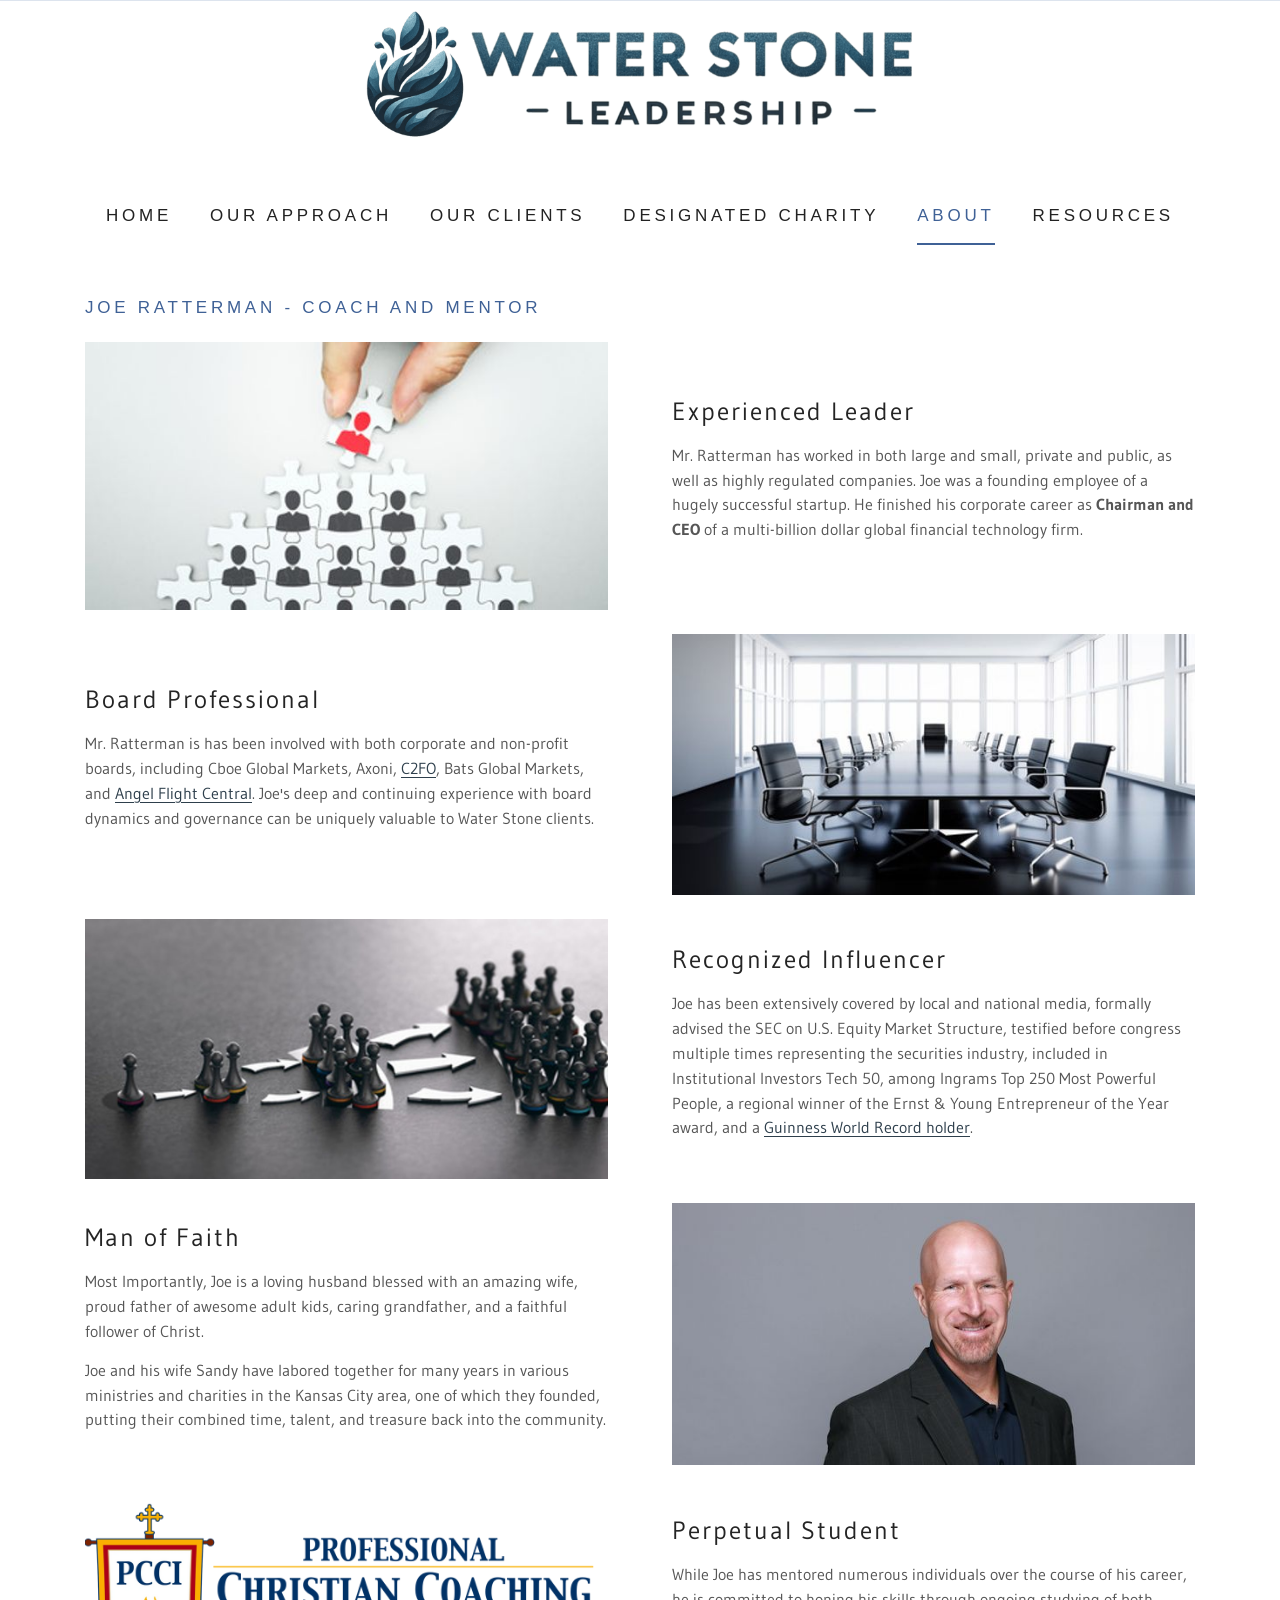
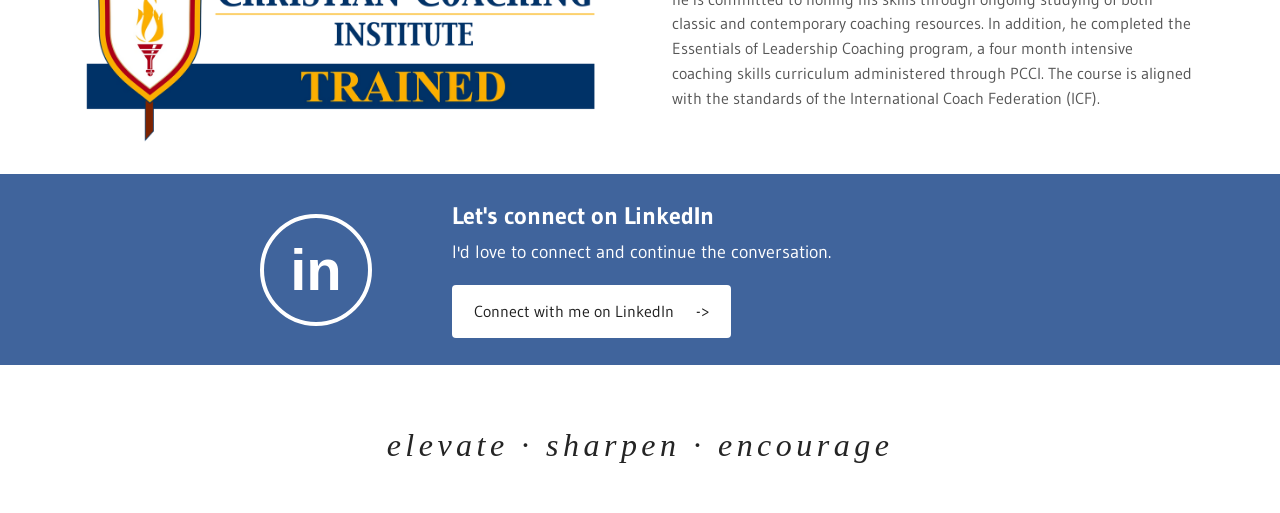
==== about.html @ f8d33e9f "Initial Transfer" ====
<!doctype html>
<html lang="en">
<head>
  <meta charset="utf-8">
  <meta name="viewport" content="width=device-width, initial-scale=1">
  <title>About | Water Stone Leadership</title>
  <link rel="stylesheet" href="styles.css">
</head>
<body>
  <header class="site-header">
    <a class="brand" href="index.html"><img src="assets/wsl-header.png" alt="Water Stone Leadership"></a>
    <nav class="site-nav">
      <a href="index.html">Home</a>
      <a href="our-approach.html">Our Approach</a>
      <a href="our-clients.html">Our Clients</a>
      <a href="designated-charity.html">Designated Charity</a>
      <a href="about.html" aria-current="page">About</a>
      <a href="resources.html">Resources</a>
    </nav>
  </header>

  <main class="content wrap">
    <h1 class="page-title">Joe Ratterman - Coach And Mentor</h1>

    <section class="split">
      <img src="assets/ceo.jpg" alt="">
      <div class="copy">
        <h2>Experienced Leader</h2>
        <p>Mr. Ratterman has worked in both large and small, private and public, as well as highly regulated companies. Joe was a founding employee of a hugely successful startup. He finished his corporate career as <strong>Chairman and CEO</strong> of a multi-billion dollar global financial technology firm.</p>
      </div>
    </section>

    <section class="split reverse">
      <img src="assets/boardroom.jpg" alt="">
      <div class="copy">
        <h2>Board Professional</h2>
        <p>Mr. Ratterman is has been involved with both corporate and non-profit boards, including Cboe Global Markets, Axoni, <a href="https://www.c2fo.com/">C2FO</a>, Bats Global Markets, and <a href="https://angelflightcentral.org/">Angel Flight Central</a>. Joe's deep and continuing experience with board dynamics and governance can be uniquely valuable to Water Stone clients.</p>
      </div>
    </section>

    <section class="split">
      <img src="assets/influence.jpg" alt="">
      <div class="copy">
        <h2>Recognized Influencer</h2>
        <p>Joe has been extensively covered by local and national media, formally advised the SEC on U.S. Equity Market Structure, testified before congress multiple times representing the securities industry, included in Institutional Investors Tech 50, among Ingrams Top 250 Most Powerful People, a regional winner of the Ernst & Young Entrepreneur of the Year award, and a <a href="https://joeratterman.com/world-record.html">Guinness World Record holder</a>.</p>
      </div>
    </section>

    <section class="split reverse">
      <img src="assets/faith.jpg" alt="">
      <div class="copy">
        <h2>Man of Faith</h2>
        <p>Most Importantly, Joe is a loving husband blessed with an amazing wife, proud father of awesome adult kids, caring grandfather, and a faithful follower of Christ.</p>
        <p>Joe and his wife Sandy have labored together for many years in various ministries and charities in the Kansas City area, one of which they founded, putting their combined time, talent, and treasure back into the community.</p>
      </div>
    </section>

    <section class="split">
      <img src="assets/pcci.png" alt="">
      <div class="copy">
        <h2>Perpetual Student</h2>
        <p>While Joe has mentored numerous individuals over the course of his career, he is committed to honing his skills through ongoing studying of both classic and contemporary coaching resources. In addition, he completed the Essentials of Leadership Coaching program, a four month intensive coaching skills curriculum administered through PCCI. The course is aligned with the standards of the International Coach Federation (ICF).</p>
      </div>
    </section>
  </main>

  <section class="linkedin-band">
    <div class="wrap">
      <div class="linkedin-mark" aria-hidden="true">in</div>
      <div>
        <h2>Let's connect on LinkedIn</h2>
        <p>I'd love to connect and continue the conversation.</p>
        <a href="https://www.linkedin.com/in/rattermanjoe">Connect with me on LinkedIn <span aria-hidden="true">-></span></a>
      </div>
    </div>
  </section>

  <footer class="site-footer">elevate · sharpen · encourage</footer>
</body>
</html>
---- styles.css ----
@import url("https://fonts.googleapis.com/css2?family=Gudea:ital,wght@0,400;0,700;1,400&display=swap");

:root {
  --ink: #2e3f4c;
  --body: #565656;
  --blue: #40649c;
  --accent-blue: #3f6196;
  --pale: #eef2fb;
  --line: #dde4ee;
}

* {
  box-sizing: border-box;
}

body {
  margin: 0;
  background: #fff;
  color: var(--body);
  font-family: "Gudea", Arial, Helvetica, sans-serif;
  font-size: 16px;
  line-height: 1.55;
}

a {
  color: var(--ink);
  text-underline-offset: 3px;
}

.site-header {
  position: relative;
  padding: 6px 24px 35px;
  border-top: 1px solid var(--line);
  text-align: center;
}

.brand img {
  width: min(560px, 68vw);
  height: auto;
}

.site-nav {
  display: flex;
  flex-wrap: wrap;
  justify-content: center;
  gap: 22px 38px;
  margin-top: 54px;
}

.site-nav a {
  display: inline-block;
  padding: 0 0 14px;
  border-bottom: 2px solid transparent;
  color: #222;
  font-family: "Avenir Next", "Helvetica Neue", Arial, Helvetica, sans-serif;
  font-size: 17px;
  font-weight: 400;
  letter-spacing: 0.22em;
  text-decoration: none;
  text-transform: uppercase;
}

.site-nav a:hover,
.site-nav a[aria-current="page"] {
  border-bottom-color: var(--accent-blue);
  color: var(--accent-blue);
}

.wrap {
  width: min(1110px, calc(100% - 48px));
  margin: 0 auto;
}

.narrow {
  width: min(900px, calc(100% - 48px));
}

.home {
  min-height: calc(100vh - 128px);
  text-align: center;
}

.home-mark {
  width: min(466px, 72vw);
  margin: 0 auto 32px;
  display: block;
}

.tagline,
.site-footer {
  color: var(--ink);
  font-weight: 400;
  letter-spacing: 0.22em;
  text-transform: uppercase;
}

.page-title,
.section-title {
  color: var(--accent-blue);
  font-family: "Avenir Next", "Helvetica Neue", Arial, Helvetica, sans-serif;
  font-weight: 400;
  letter-spacing: 0.22em;
  line-height: normal;
  text-transform: uppercase;
}

.tagline {
  margin: 0 0 24px;
  font-size: 16px;
}

.verse {
  margin: 0 auto;
  max-width: 520px;
  color: var(--body);
}

.verse em {
  display: block;
  font-size: 14px;
}

.page-title {
  margin: 18px 0 24px;
  font-size: 17px;
}

.section-title {
  font-size: 17px;
}

.spacious {
  padding-top: 12vh;
}

.approach-intro {
  display: grid;
  grid-template-columns: minmax(0, 1fr) minmax(220px, 400px);
  gap: 58px;
  align-items: start;
  margin: 20px 0 28px;
}

.approach-intro img {
  width: 100%;
  display: block;
}

.content p {
  margin: 0 0 14px;
}

.content ul {
  margin: 14px 0 18px 22px;
}

.content li {
  margin: 4px 0;
}

.split {
  display: grid;
  grid-template-columns: 1fr 1fr;
  gap: 64px;
  align-items: center;
  margin: 18px 0 24px;
}

.wrap.split {
  margin: 18px auto 24px;
}

.split.reverse .copy {
  order: -1;
}

.split img,
.image-panel img {
  width: 100%;
  display: block;
}

h2,
h3 {
  margin: 0 0 16px;
  color: #242424;
  font-weight: 400;
  letter-spacing: 0.08em;
  line-height: 1.25;
}

h2 {
  font-size: 25px;
}

h3 {
  font-size: 21px;
}

.overview {
  display: grid;
  grid-template-columns: repeat(6, 1fr);
  gap: 48px;
  margin: 22px 0 28px;
}

.overview article {
  grid-column: span 2;
  min-height: 320px;
  padding: 64px 48px 46px;
  background: var(--pale);
  color: #606060;
  text-align: center;
}

.overview article:nth-child(4) {
  grid-column: 2 / span 2;
}

.overview article:nth-child(5) {
  grid-column: 4 / span 2;
}

.overview h3 {
  margin-bottom: 18px;
  color: #242424;
  font-size: 21px;
}

.overview p {
  font-size: 16px;
  line-height: 1.55;
}

.definition-band {
  margin: 24px 0;
  padding: 27px 24px;
  background: var(--blue);
  color: #fff;
  text-align: center;
}

.definition-band p {
  margin: 0 0 12px;
  font-size: 24px;
  line-height: 1.35;
}

.definition-band p:last-child {
  margin-bottom: 0;
}

.coach-quote {
  display: grid;
  grid-template-columns: minmax(280px, 0.9fr) minmax(0, 1fr);
  gap: 58px;
  align-items: center;
  margin: 24px auto 28px;
}

.coach-quote img {
  width: 100%;
  display: block;
}

.coach-quote blockquote {
  margin: 0;
  color: #606060;
  font-size: 22px;
  font-style: italic;
  line-height: 1.55;
  text-align: center;
}

.image-panel {
  margin: 18px auto 24px;
  width: min(400px, 100%);
}

.cards {
  display: grid;
  grid-template-columns: repeat(6, 1fr);
  gap: 48px 58px;
  margin: 18px 0 24px;
}

.card {
  grid-column: span 2;
  min-height: 142px;
  padding: 38px 44px;
  background: var(--pale);
  text-align: center;
}

.card.wide {
  grid-column: auto;
  width: auto;
}

.card:nth-child(4) {
  grid-column: 2 / span 2;
}

.card:nth-child(5) {
  grid-column: 4 / span 2;
}

.blue-band {
  margin: 22px 0;
  padding: 27px 24px;
  background: var(--blue);
  color: #fff;
  text-align: center;
}

.blue-band blockquote {
  margin: 0 auto;
  max-width: 760px;
  font-size: 20px;
  font-style: italic;
}

.clients-quote .wrap {
  display: grid;
  grid-template-columns: minmax(280px, 0.85fr) minmax(0, 1fr);
  gap: 68px;
  align-items: center;
}

.clients-quote img {
  width: 100%;
  display: block;
}

.clients-quote blockquote {
  max-width: none;
}

.testimonial-section {
  margin: 22px auto 24px;
}

.testimonials {
  display: grid;
  grid-template-columns: repeat(2, 1fr);
  gap: 26px;
  margin: 16px 0 20px;
}

.testimonials p {
  min-height: 170px;
  padding: 34px 40px;
  background: var(--pale);
  text-align: center;
}

.testimonials a {
  display: block;
  margin-top: 18px;
  color: var(--accent-blue);
  text-decoration: underline;
  text-underline-offset: 3px;
}

.button {
  display: inline-block;
  margin: 8px 0 18px;
  padding: 16px 28px;
  border: 1px solid var(--accent-blue);
  background: transparent;
  color: var(--accent-blue);
  font-weight: 700;
  letter-spacing: 0.18em;
  text-decoration: none;
  text-transform: uppercase;
}

.considerations {
  display: grid;
  grid-template-columns: minmax(220px, 360px) 1fr;
  gap: 54px;
  align-items: start;
  margin: 18px 0;
}

.charity-intro {
  display: grid;
  grid-template-columns: minmax(0, 1fr) minmax(260px, 400px);
  gap: 72px;
  align-items: start;
  margin: 22px auto 24px;
}

.charity-intro img {
  width: 100%;
  display: block;
}

.charity-feature {
  display: grid;
  grid-template-columns: 1fr 1fr;
  align-items: stretch;
  margin: 0 auto 24px;
}

.charity-feature-copy {
  padding: 62px 50px 48px;
  background: var(--pale);
}

.charity-feature .page-title {
  margin: 0 0 20px;
}

.charity-feature-copy p {
  color: var(--body);
}

.charity-feature img {
  width: 100%;
  height: 100%;
  display: block;
  object-fit: cover;
}

.charity-considerations {
  margin: 0 auto 22px;
  color: var(--body);
  text-align: center;
}

.charity-considerations h2 {
  margin-bottom: 18px;
}

.charity-considerations p {
  margin-bottom: 4px;
}

.charity-considerations p:last-child {
  margin-top: 20px;
}

.charity-scripture {
  margin: 0;
  padding: 27px 0;
  background: var(--blue);
  color: #fff;
}

.charity-scripture .wrap {
  display: grid;
  grid-template-columns: minmax(280px, 0.9fr) minmax(0, 1fr);
  gap: 72px;
  align-items: center;
}

.charity-scripture img {
  width: 100%;
  display: block;
}

.charity-scripture p {
  margin: 0;
  text-align: center;
  line-height: 1.55;
}

.resources-page {
  margin-top: 24px;
}

.resource-section {
  margin: 0 0 24px;
}

.resource-section .page-title,
.resource-section .section-title {
  margin: 0 0 18px;
}

.resource-list {
  display: grid;
  grid-template-columns: repeat(3, 1fr);
  gap: 18px;
}

.resource-list a {
  display: block;
  min-height: 74px;
  padding: 22px 24px;
  background: var(--pale);
  color: #545454;
  text-align: center;
  text-decoration: none;
}

.resource-list a:hover {
  color: var(--accent-blue);
  text-decoration: underline;
}

.linkedin-band {
  margin: 24px 0 0;
  padding: 27px 24px;
  background: var(--blue);
  color: #fff;
}

.linkedin-band .wrap {
  display: grid;
  grid-template-columns: 150px minmax(0, 1fr);
  gap: 42px;
  align-items: center;
  width: min(760px, calc(100% - 48px));
}

.linkedin-mark {
  width: 112px;
  height: 112px;
  border: 4px solid #fff;
  border-radius: 50%;
  display: grid;
  place-items: center;
  color: #fff;
  font-family: Arial, Helvetica, sans-serif;
  font-size: 58px;
  font-weight: 700;
  line-height: 1;
}

.linkedin-band h2 {
  margin: 0 0 8px;
  color: #fff;
  font-size: 24px;
  font-weight: 700;
  letter-spacing: 0;
}

.linkedin-band p {
  margin: 0 0 18px;
  font-size: 18px;
}

.linkedin-band a {
  display: inline-flex;
  align-items: center;
  gap: 22px;
  padding: 14px 22px;
  border-radius: 4px;
  background: #fff;
  color: #1f1f1f;
  text-decoration: none;
}

.linkedin-band a:hover {
  background: var(--pale);
  color: var(--accent-blue);
}

.site-footer {
  padding: 56px 24px 42px;
  text-align: center;
  font-family: Didot, "Bodoni 72", "Baskerville", Georgia, "Times New Roman", serif;
  font-size: 32px;
  font-style: italic;
  font-weight: 300;
  letter-spacing: 0.14em;
  color: #242424;
  text-transform: lowercase;
}

@media (max-width: 760px) {
  .site-header {
    padding: 12px 18px 21px;
  }

  .brand img {
    width: min(320px, 74vw);
  }

  .site-nav {
    gap: 14px 24px;
    margin-top: 28px;
  }

  .site-nav a {
    padding-bottom: 8px;
    font-size: 13px;
    letter-spacing: 0.18em;
  }

  .home-mark {
    margin-top: 12px;
    margin-bottom: 44px;
  }

  .spacious {
    padding-top: 8vh;
  }

  .approach-intro {
    grid-template-columns: 1fr;
    gap: 28px;
    margin: 16px 0 22px;
  }

  .charity-intro,
  .charity-feature,
  .clients-quote .wrap,
  .coach-quote,
  .charity-scripture .wrap {
    grid-template-columns: 1fr;
    gap: 28px;
  }

  .definition-band {
    padding: 27px 18px;
  }

  .definition-band p,
  .coach-quote blockquote {
    font-size: 18px;
  }

  .charity-intro {
    margin-top: 18px;
  }

  .charity-feature-copy {
    padding: 42px 28px 28px;
  }

  .resource-list {
    grid-template-columns: 1fr;
  }

  .linkedin-band .wrap {
    grid-template-columns: 1fr;
    justify-items: center;
    text-align: center;
  }

  .testimonials {
    grid-template-columns: 1fr;
  }

  .split,
  .overview,
  .cards,
  .considerations {
    grid-template-columns: 1fr;
    gap: 28px;
  }

  .overview article,
  .overview article:nth-child(4),
  .overview article:nth-child(5),
  .card,
  .card:nth-child(4),
  .card:nth-child(5) {
    grid-column: auto;
  }

  .split,
  .split.reverse {
    margin: 18px 0 24px;
  }

  .wrap.split,
  .wrap.split.reverse {
    margin: 18px auto 24px;
  }

  .split.reverse .copy {
    order: initial;
  }

  .card.wide {
    grid-column: auto;
  }
}
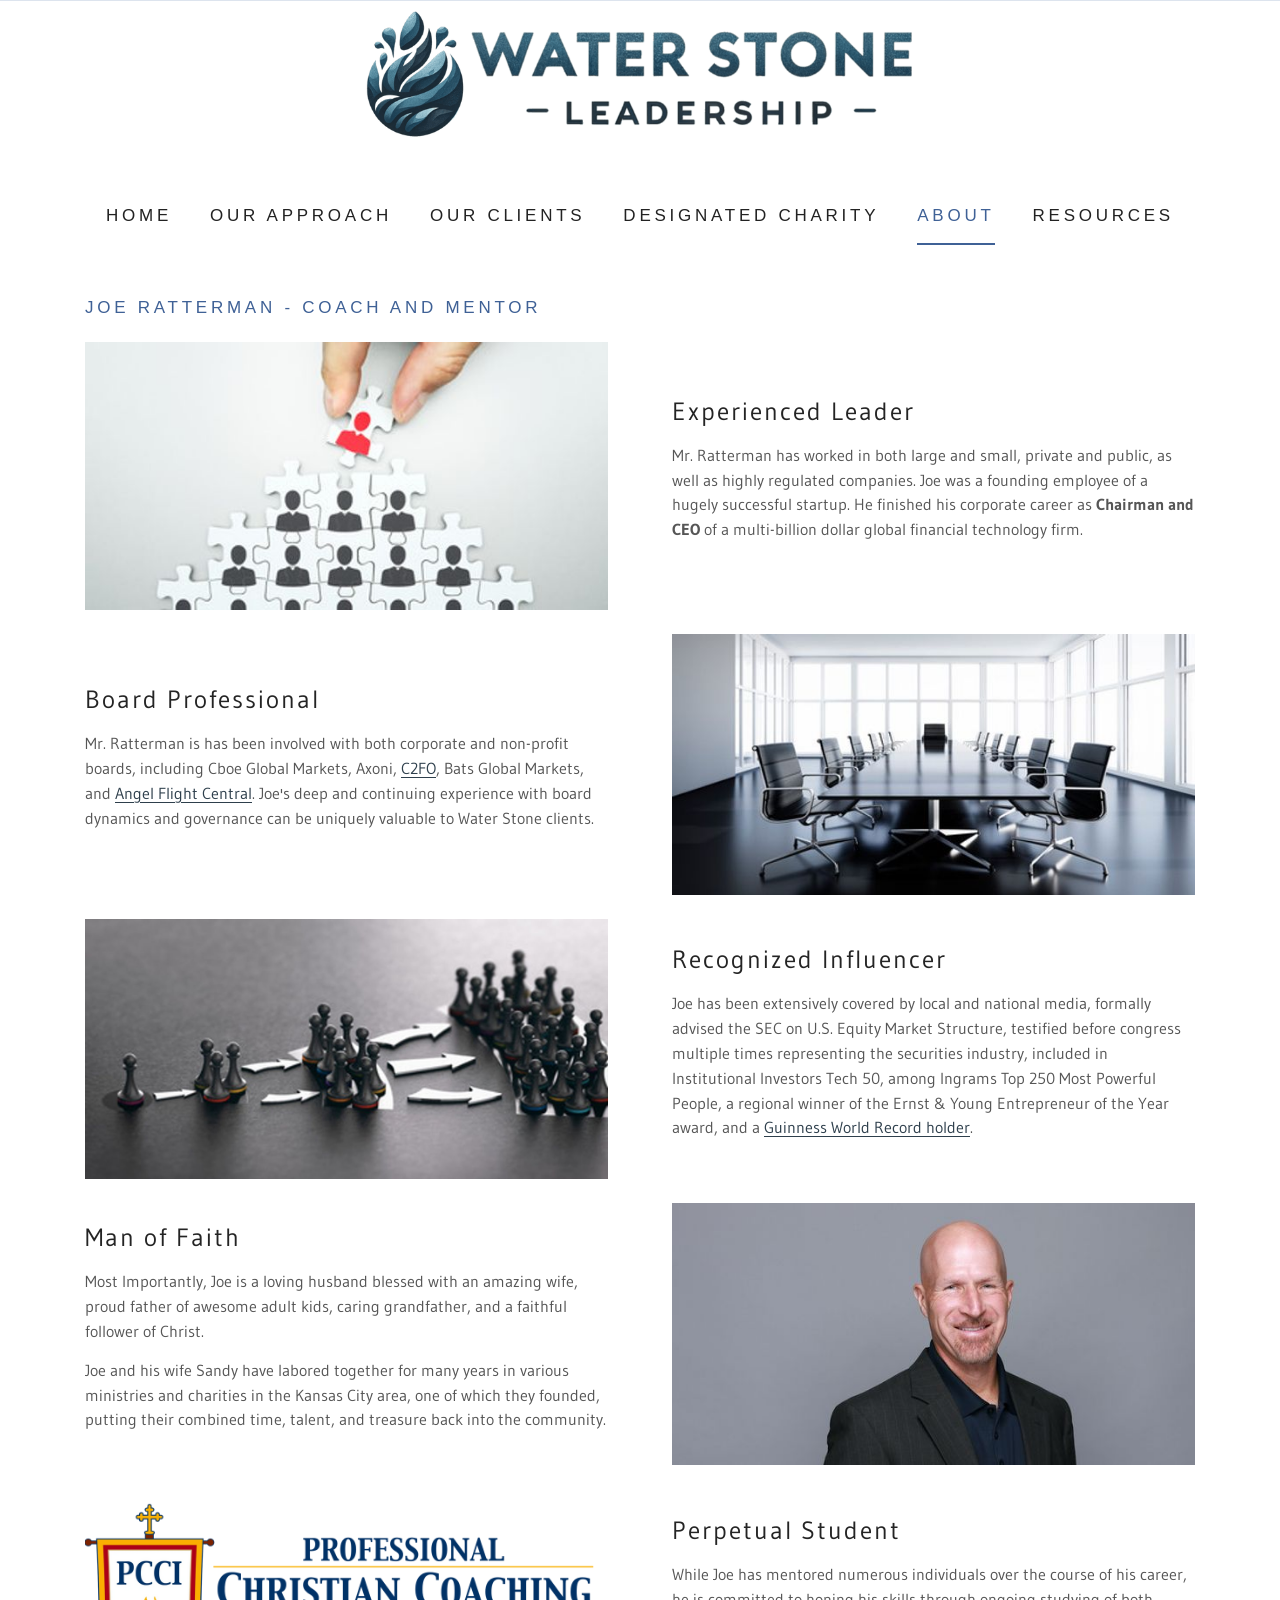
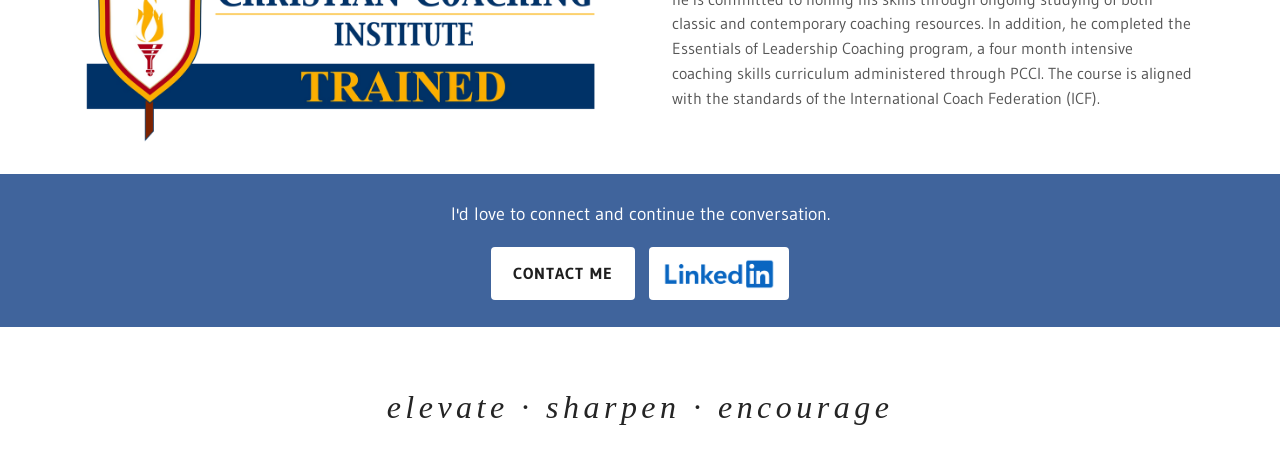
==== commit 2d55ddec: "New Contacg Form" ====
--- a/about.html
+++ b/about.html
@@ -34,7 +34,7 @@
       <img src="assets/boardroom.jpg" alt="">
       <div class="copy">
         <h2>Board Professional</h2>
-        <p>Mr. Ratterman is has been involved with both corporate and non-profit boards, including Cboe Global Markets, Axoni, <a href="https://www.c2fo.com/">C2FO</a>, Bats Global Markets, and <a href="https://angelflightcentral.org/">Angel Flight Central</a>. Joe's deep and continuing experience with board dynamics and governance can be uniquely valuable to Water Stone clients.</p>
+        <p>Mr. Ratterman is has been involved with both corporate and non-profit boards, including Cboe Global Markets, Axoni, <a href="https://www.c2fo.com/" target="_blank" rel="noopener noreferrer">C2FO</a>, Bats Global Markets, and <a href="https://angelflightcentral.org/" target="_blank" rel="noopener noreferrer">Angel Flight Central</a>. Joe's deep and continuing experience with board dynamics and governance can be uniquely valuable to Water Stone clients.</p>
       </div>
     </section>
 
@@ -42,7 +42,7 @@
       <img src="assets/influence.jpg" alt="">
       <div class="copy">
         <h2>Recognized Influencer</h2>
-        <p>Joe has been extensively covered by local and national media, formally advised the SEC on U.S. Equity Market Structure, testified before congress multiple times representing the securities industry, included in Institutional Investors Tech 50, among Ingrams Top 250 Most Powerful People, a regional winner of the Ernst & Young Entrepreneur of the Year award, and a <a href="https://joeratterman.com/world-record.html">Guinness World Record holder</a>.</p>
+        <p>Joe has been extensively covered by local and national media, formally advised the SEC on U.S. Equity Market Structure, testified before congress multiple times representing the securities industry, included in Institutional Investors Tech 50, among Ingrams Top 250 Most Powerful People, a regional winner of the Ernst & Young Entrepreneur of the Year award, and a <a href="https://joeratterman.com/world-record.html" target="_blank" rel="noopener noreferrer">Guinness World Record holder</a>.</p>
       </div>
     </section>
 
@@ -66,11 +66,10 @@
 
   <section class="linkedin-band">
     <div class="wrap">
-      <div class="linkedin-mark" aria-hidden="true">in</div>
-      <div>
-        <h2>Let's connect on LinkedIn</h2>
-        <p>I'd love to connect and continue the conversation.</p>
-        <a href="https://www.linkedin.com/in/rattermanjoe">Connect with me on LinkedIn <span aria-hidden="true">-></span></a>
+      <p>I'd love to connect and continue the conversation.</p>
+      <div class="connection-actions">
+        <a class="connection-button" href="contact.html">Contact Me</a>
+        <a class="connection-button linkedin-button" href="https://www.linkedin.com/in/rattermanjoe" target="_blank" rel="noopener noreferrer" aria-label="LinkedIn"><img class="linkedin-logo" src="assets/linkedin-logo.png" alt=""></a>
       </div>
     </div>
   </section>
--- a/styles.css
+++ b/styles.css
@@ -508,33 +508,11 @@
 }
 
 .linkedin-band .wrap {
-  display: grid;
-  grid-template-columns: 150px minmax(0, 1fr);
-  gap: 42px;
+  display: flex;
+  flex-direction: column;
   align-items: center;
   width: min(760px, calc(100% - 48px));
-}
-
-.linkedin-mark {
-  width: 112px;
-  height: 112px;
-  border: 4px solid #fff;
-  border-radius: 50%;
-  display: grid;
-  place-items: center;
-  color: #fff;
-  font-family: Arial, Helvetica, sans-serif;
-  font-size: 58px;
-  font-weight: 700;
-  line-height: 1;
-}
-
-.linkedin-band h2 {
-  margin: 0 0 8px;
-  color: #fff;
-  font-size: 24px;
-  font-weight: 700;
-  letter-spacing: 0;
+  text-align: center;
 }
 
 .linkedin-band p {
@@ -542,20 +520,128 @@
   font-size: 18px;
 }
 
-.linkedin-band a {
+.connection-actions {
+  display: flex;
+  flex-wrap: wrap;
+  justify-content: center;
+  gap: 14px;
+}
+
+.connection-button {
   display: inline-flex;
   align-items: center;
-  gap: 22px;
+  justify-content: center;
+  gap: 8px;
   padding: 14px 22px;
   border-radius: 4px;
   background: #fff;
   color: #1f1f1f;
+  font-weight: 700;
+  letter-spacing: 0.08em;
   text-decoration: none;
-}
-
-.linkedin-band a:hover {
+  text-transform: uppercase;
+}
+
+.connection-button:hover {
   background: var(--pale);
   color: var(--accent-blue);
+}
+
+.linkedin-button {
+  padding: 8px 14px;
+}
+
+.linkedin-logo {
+  display: block;
+  width: 112px;
+  height: auto;
+}
+
+.contact-page {
+  margin-top: 24px;
+}
+
+.contact-form {
+  width: min(700px, 100%);
+  margin: 0 auto 24px;
+  padding: 42px 48px 48px;
+  background: var(--pale);
+}
+
+.contact-form .page-title {
+  margin: 0 0 18px;
+}
+
+.contact-helper {
+  margin: 0 0 28px;
+}
+
+.form-field {
+  margin-bottom: 22px;
+}
+
+.form-field label {
+  display: block;
+  margin-bottom: 7px;
+  color: #242424;
+  font-weight: 700;
+}
+
+.form-field input,
+.form-field textarea {
+  width: 100%;
+  padding: 12px 14px;
+  border: 1px solid #9ba8b9;
+  border-radius: 0;
+  background: #fff;
+  color: #242424;
+  font: inherit;
+}
+
+.form-field textarea {
+  min-height: 150px;
+  resize: vertical;
+}
+
+.form-field input:focus-visible,
+.form-field textarea:focus-visible,
+.connection-button:focus-visible,
+.form-submit:focus-visible {
+  outline: 3px solid #1f4d84;
+  outline-offset: 3px;
+}
+
+.contact-methods {
+  display: grid;
+  grid-template-columns: repeat(2, minmax(0, 1fr));
+  gap: 20px;
+}
+
+.form-honeypot {
+  position: absolute;
+  width: 1px;
+  height: 1px;
+  overflow: hidden;
+  clip: rect(0 0 0 0);
+  clip-path: inset(50%);
+  white-space: nowrap;
+}
+
+.form-submit {
+  padding: 15px 26px;
+  border: 1px solid var(--accent-blue);
+  border-radius: 0;
+  background: var(--accent-blue);
+  color: #fff;
+  cursor: pointer;
+  font: inherit;
+  font-weight: 700;
+  letter-spacing: 0.16em;
+  text-transform: uppercase;
+}
+
+.form-submit:hover {
+  background: var(--ink);
 }
 
 .site-footer {
@@ -636,9 +722,20 @@
   }
 
   .linkedin-band .wrap {
+    width: min(760px, calc(100% - 36px));
+  }
+
+  .contact-page {
+    margin-top: 18px;
+  }
+
+  .contact-form {
+    padding: 32px 24px;
+  }
+
+  .contact-methods {
     grid-template-columns: 1fr;
-    justify-items: center;
-    text-align: center;
+    gap: 0;
   }
 
   .testimonials {
